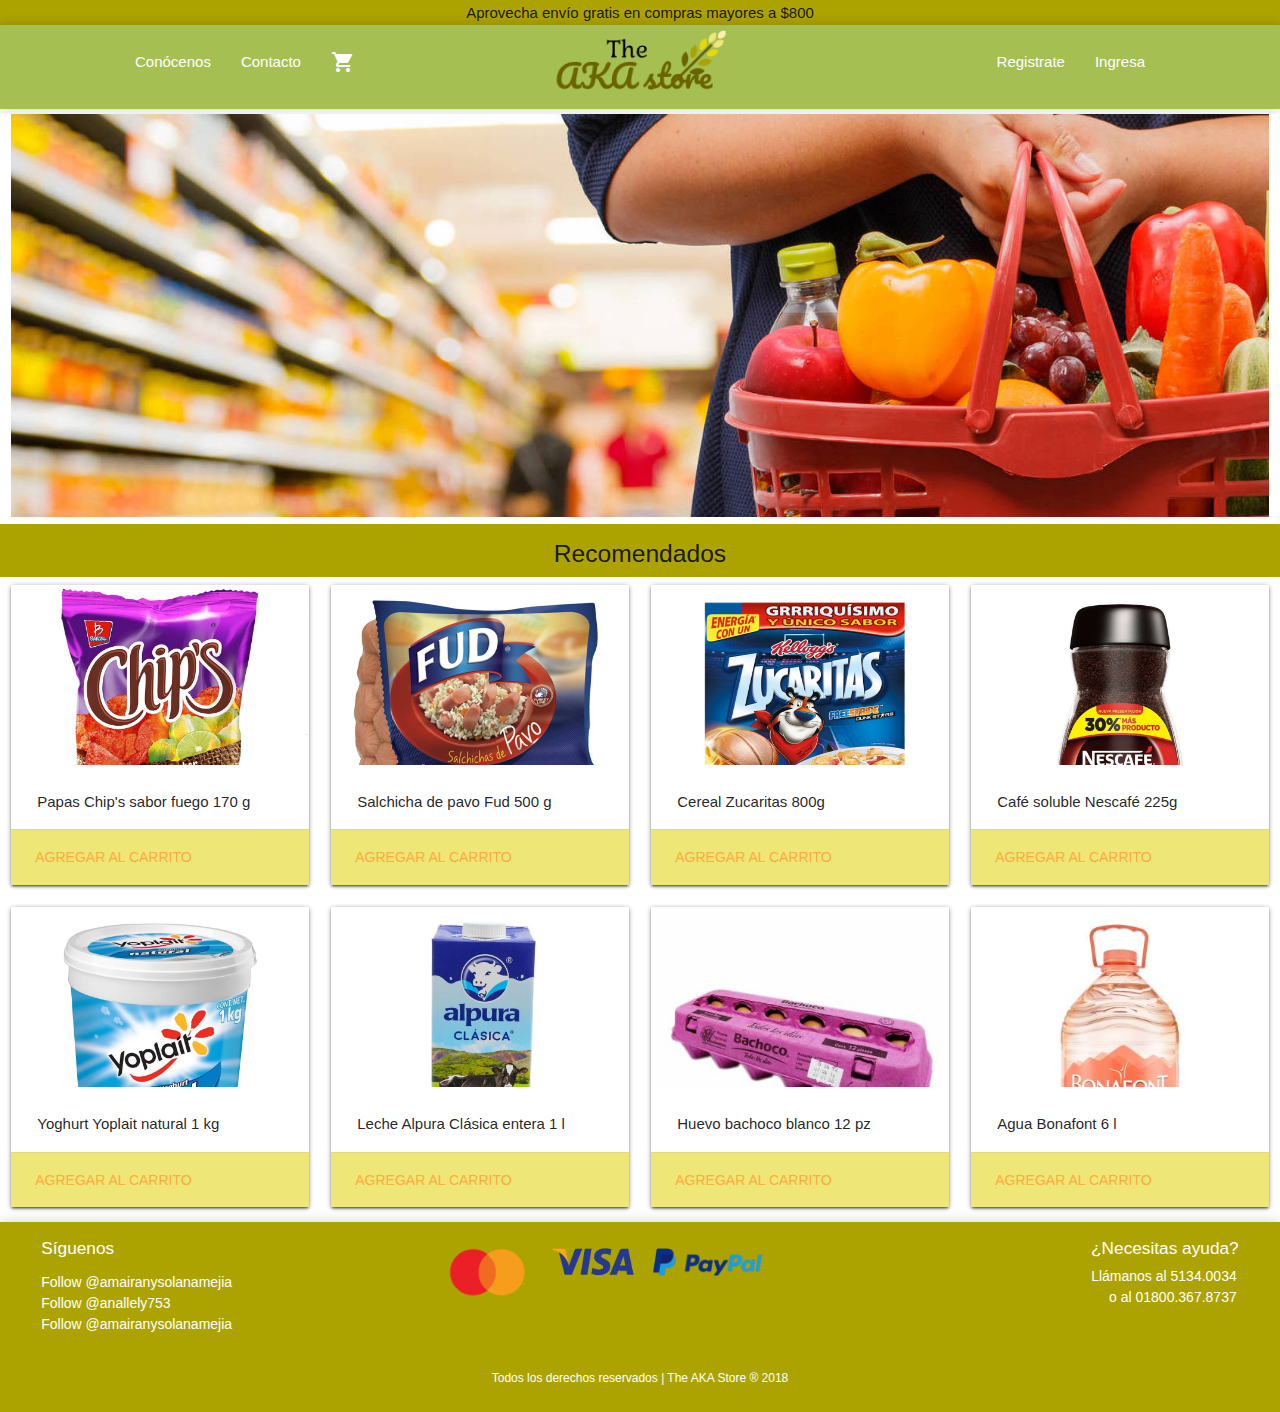
==== index.html @ 75ada883 "first commit" ====
<!DOCTYPE html>
	<html lang="es">
	<head>
		<meta charset="UTF-8">
		<meta  name = "viewport" content="width=device-width,initial-scale=1.0"/>
		<title>Inicio</title>
		<link rel="stylesheet" type="text/css" href="css/materialize.min.css">
		<link rel="stylesheet" href="style.css">
		 <link href="https://fonts.googleapis.com/icon?family=Material+Icons" rel="stylesheet">

	</head>
	<body>
		<header>
		<!--Barra de anuncio pequeño-->
		<div class="row anuncio hide-on-small-only"><p>Aprovecha envío gratis en compras mayores a $800</p></div>

		<!--NavBar-->
		<nav class="nav-extended  z-depth-3 ">
				<div class="nav-wrapper show-on-medium-and-up hide-on-small-only">
					
					<ul class="left">
						<li><a href="conocenos.html">Conócenos</a></li>
						<li><a href="contacto.html">Contacto</a></li>
						<li><a href="carrito.html"><i class="large material-icons">shopping_cart</i></a></li>
					</ul>
					<a href="index.html" class="brand-logo center"><img class="img-responsive" src="img/theaka.png" height="60" width="auto"></a>
					<ul class="right">
						<li><a href="conocenos.html">Registrate</a></li>
						<li><a href="contacto.html">Ingresa</a></li>
					</ul>
				</div>
		</nav>

		<!--Mobile Navbar-->
			<div class="navbarsmall">
			<div class="nav-wrapper hide-on-med-and-up">
				<img class="img-responsive logo1 center" src="img/theaka.png" >
				<a href="#" data-target="slide-out" class="sidenav-trigger right"><i class="material-icons">menu</i></a>
					
				<ul id="slide-out" class="sidenav">
				    <li><div class="user-view">
				    	<div class="row">
				    		<div class="col s6">
				    	<img class="img-responsive logo1 center" src="img/theaka.png" >
				    	</div>
				    	<div class="col s6 right">
				    		<div class="row">
				    		<div class="col s4">	</div>
				    		<div class="col s4">	</div>
						    	<div class="col s4 right">
						    		<a href="carrito.html"><i class=" waves-effect small material-icons">shopping_cart</i></a>
						    	
						    	</div>
						    </div>
				    	
				    	</div>
				   		</div>

				    </div></li>
				    <li><a class="waves-effect" href="#!">Registrate</a></li>
				    <li><a class="waves-effect" href="#!">Ingresa</a></li>
				     <li><div class="divider"></div></li>

				    <li><a class="waves-effect" href="conocenos.html">Conócenos</a></li>
				    <li><a class="waves-effect" href="contacto.html">Contacto</a></li>
				    <li><div class="divider"></div></li>
				</ul>


			</div>
			</div>
		</header>

		<!--Foto de supermercado-->
 		<div class="row foto">
      	<div class="col s12"><img class="responsive-img" src="img/super.jpeg"></div>
  		</div>

  		<div class="row recomendados">	<div class="col s12"><h5>Recomendados</h5></div></div>

  		<!--Primera fila de cards mostrando productos-->
  		<div class="row cards">
  				<!--Card 1-->
  			<div class="col m3 l3 s6">
  				<div class="card">
				    <div class="card small">
				        <div class="card-image">
				          <img class="responsive-img" src="img/chips.jpg">
				        </div>
				        <div class="card-content">
				          <p>Papas Chip's sabor fuego 170 g</p>
				        </div>
				        <div class="cardcolor">
				        <div class="card-action">
				          <a href="#">Agregar al carrito</a>
				        </div>
				        </div>
				    </div>
				 </div>
  			</div>

  			<!--Card 2-->
  			<div class="col m3 l3 s6">
  				<div class="card">
				    <div class="card small">
				        <div class="card-image">
				          <img class="item" src="img/fud.jpg">
				        </div>
				        <div class="card-content">
				          <p>Salchicha de pavo Fud 500 g</p>
				        </div>
				        <div class="cardcolor">
				        <div class="card-action">
				          <a href="#">Agregar al carrito</a>
				        </div>
				        </div>
				    </div>
				 </div>
  			</div>

  				<!--Card 3-->
	  			<div class="col m3 l3 s6">
	  				<div class="card">
					    <div class="card small">
					        <div class="card-image">
					          <img  class=" item" src="img/cereal.jpg">
					        </div>
					        <div class="card-content">
					          <p>Cereal Zucaritas 800g</p>
					        </div>
					        <div class="cardcolor">
				        <div class="card-action">
				          <a href="#">Agregar al carrito</a>
				        </div>
				        </div>
					    </div>
					 </div>
	  			</div>
  		
  			

  			<!--Card 1-->
  			<div class="col m3 l3 s6">
  				<div class="card">
				    <div class="card small">
				        <div class="card-image">
				          <img class="responsive-img" src="img/cafe.jpg">
				        </div>
				        <div class="card-content">
				          <p>Café soluble Nescafé 225g</p>
				        </div>
				        <div class="cardcolor">
				        <div class="card-action">
				          <a href="#">Agregar al carrito</a>
				        </div>
				        </div>
				    </div>
				 </div>
  			</div>

  			<!--Card 1-->
  			<div class="col m3 l3 s6">
  				<div class="card">
				    <div class="card small">
				        <div class="card-image">
				          <img class="responsive-img" src="img/yogurth.jpg">
				        </div>
				        <div class="card-content">
				          <p>Yoghurt Yoplait natural 1 kg</p>
				        </div>
				        <div class="cardcolor">
				        <div class="card-action">
				          <a href="#">Agregar al carrito</a>
				        </div>
				        </div>
				    </div>
				 </div>
  			</div>

  			<!--Card 1-->
  			<div class="col m3 l3 s6">
  				<div class="card">
				    <div class="card small">
				        <div class="card-image">
				          <img class="responsive-img" src="img/leche.jpg">
				        </div>
				        <div class="card-content">
				          <p>Leche Alpura Clásica entera 1 l</p>
				        </div>
				        <div class="cardcolor">
				        <div class="card-action">
				          <a href="#">Agregar al carrito</a>
				        </div>
				        </div>
				    </div>
				 </div>
  			</div>

  			<!--Card 1-->
  			<div class="col m3 l3 s6">
  				<div class="card">
				    <div class="card small">
				        <div class="card-image">
				          <img class="responsive-img" src="img/huevo1.jpg">
				        </div>
				        <div class="card-content">
				          <p>Huevo bachoco blanco 12 pz</p>
				        </div>
				        <div class="cardcolor">
				        <div class="card-action">
				          <a href="#">Agregar al carrito</a>
				        </div>
				        </div>
				    </div>
				 </div>
  			</div>


  			<!--Card 1-->
  			<div class="col m3 l3 s6">
  				<div class="card">
				    <div class="card small">
				        <div class="card-image">
				          <img class="responsive-img" src="img/agua.jpg">
				        </div>
				        <div class="card-content">
				          <p>Agua Bonafont 6 l</p>
				        </div>
				       <div class="cardcolor">
				        <div class="card-action">
				          <a href="#">Agregar al carrito</a>
				        </div>
				        </div>
				    </div>
				 </div>
  			</div>

  		</div>
		
		<footer class="page-footer z-depth-3">
				<div class="row">
					<div class="col l4 s12">
						<h6 class="white-text">Síguenos</h6>
						<ul>
							<a class="github-button" href="https://github.com/amairanysolanamejia" aria-label="Follow @amairanysolanamejia on GitHub">Follow @amairanysolanamejia</a><br>
							<a class="github-button" href="https://github.com/anallely753" aria-label="Follow @amairanysolanamejia on GitHub">Follow @anallely753</a><br>
							<a class="github-button" href="https://github.com/amairanysolanamejia" aria-label="Follow @amairanysolanamejia on GitHub">Follow @amairanysolanamejia</a>
						</ul>
					</div>
					<div class="col l4 s12">
						<div class="row pagos">
							<div class="col s3"><img class="responsive-img" src="img/mastercard.png" height="30" width="auto"></div>				
							<div class="col s3"><img src="img/visa.png" height="30" width="auto"></div>
							<div class="col s3"><img src="img/paypal.png" height="30" width="auto"></div>
						</div>						
					</div>
					<div class="col l4 s12 ayuda">
						<h6 class="white-text">¿Necesitas ayuda?</h6>
						<p class="white-text">Llámanos al 5134.0034<br>
						o al 01800.367.8737</p>
					</div>
				</div>
			<div class="row todos center white-text">
					 Todos los derechos reservados  |  The AKA Store ® 2018 
			</div>
		</footer>

	</body>
	<script type="text/javascript" src="js/jquery-3.3.1.js"></script>
	<script type="text/javascript" src="js/materialize.min.js"></script>
	<script type="text/javascript" src="js/app.js"></script>
	</html>
---- style.css ----
body{
	background-color: white;
}
footer{
background-color: #A5BF52;
}
.api{
	padding: 20px;
}
.margen{
	margin-left: 120px;
	margin-right: 120px;
	background-color: #eee677;
}

.verde{
	background-color: #eee677;
}
.fixed{
	position: fixed;
}
.anuncio{
	background-color:#ada300;
	height: 25px;
	margin: 0px;
	text-align: center;
}

a{
	font-size: 14px;
	color: white;
}

h4{
	color: black;
}
.nav-extended {
    font-size: 14px;
    color: black;
    margin: 0px;
  	background-color: #A5BF52;
  	padding-left: 120px;
  	padding-right: 120px;
  	padding-top: 5px;
  	padding-bottom: 5px;
  }

p{
	margin: 0px;
	padding: 2px;
}

.pink{
	height: 30px;
}

.nosotros{
	margin-left: 120px;
	margin-top: 60px;
	text-align: justify;

}

  .foto{
  	background-color: white;
 	margin-top: 5px;
 	margin-bottom: 0px;
  }

  .recomendados{
  	background-color:#ada300;
  	margin: 0px;
  }

  h5{
  	text-align: center;
  }

  .cards{
  	margin: 0px;
  }

.item{
	max-height: 250px;
	min-height: 100px;
	width: auto;
}

.about{
	background-color: #eee677;
	margin: 0px;
	padding: 0px;
	height: 70px;
}

.texto{
	text-align: center;
	font-size: 20px;
}

.fotos1{
	margin: 10px;
}

.page-footer {
    font-size: 14px;
    color: black;
    margin: 0px;
  	background-color: #ada300;
  	padding-left: 30px;
  	padding-right: 30px;
  	padding-top: 5px;
  	padding-bottom: 5px;
  }

.cardcolor{
	font-style: bold;
	background-color: #eee677;
}

.todos{
	padding: 0px;
	float: center;
	font-size: 12px;
}

.ayuda{
	text-align:right;
}

.pagos{
	padding-top: 20px;
	align-content: center;
	float: center;
}

h6{
	font-style: bold;
}

.navbarsmall{
	font-size: 14px;
    color: black;
    margin: 0px;
  	background-color: #A5BF52;
  	padding-left: 30px;
  	padding-right: 30px;
  	padding-top: 5px;
  	padding-bottom: 5px;
  	align-content: center;
}

.sidenav{
	background-color: #ada300;
}

.userview{
	align-content: center;
}

.logo1{
	align-content: center;
	float: center;
	text-align: center;
}

.val{
	padding-left: 80px;
}
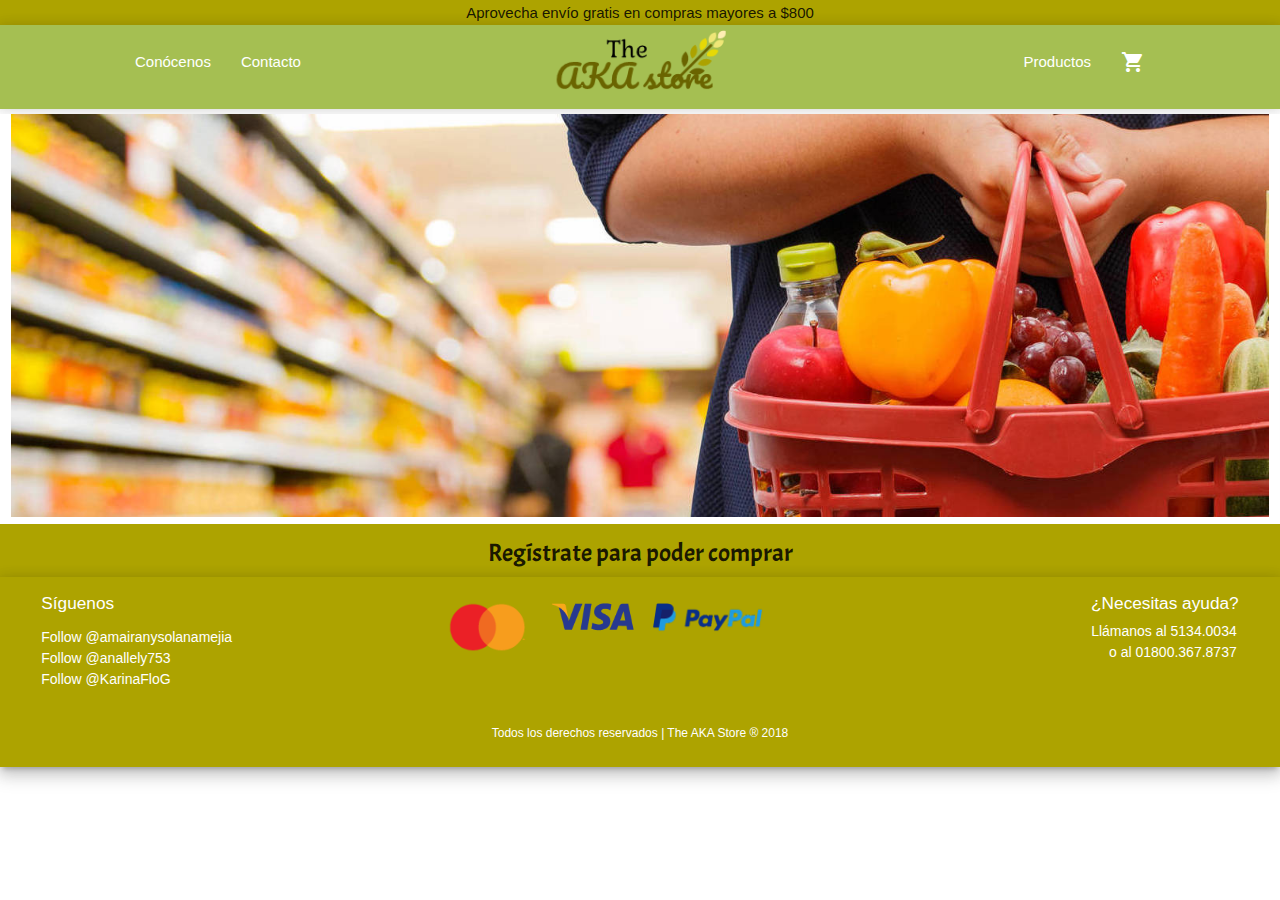
==== commit 0db56b89: "Responsividad y carrito" ====
--- a/index.html
+++ b/index.html
@@ -7,6 +7,12 @@
 		<link rel="stylesheet" type="text/css" href="css/materialize.min.css">
 		<link rel="stylesheet" href="style.css">
 		 <link href="https://fonts.googleapis.com/icon?family=Material+Icons" rel="stylesheet">
+		 <script async defer src="https://buttons.github.io/buttons.js"></script>
+
+
+		 <!--GOOGLE FONTS-->
+		 <link href="https://fonts.googleapis.com/css?family=Dosis" rel="stylesheet"> 
+		 <link href="https://fonts.googleapis.com/css?family=Acme|Dosis" rel="stylesheet"> 
 
 	</head>
 	<body>
@@ -21,12 +27,11 @@
 					<ul class="left">
 						<li><a href="conocenos.html">Conócenos</a></li>
 						<li><a href="contacto.html">Contacto</a></li>
-						<li><a href="carrito.html"><i class="large material-icons">shopping_cart</i></a></li>
 					</ul>
 					<a href="index.html" class="brand-logo center"><img class="img-responsive" src="img/theaka.png" height="60" width="auto"></a>
 					<ul class="right">
-						<li><a href="conocenos.html">Registrate</a></li>
-						<li><a href="contacto.html">Ingresa</a></li>
+						<li><a href="contacto.html">Productos</a></li>
+						<li><a href="cart.html"><i class="large material-icons">shopping_cart</i></a></li>
 					</ul>
 				</div>
 		</nav>
@@ -48,7 +53,7 @@
 				    		<div class="col s4">	</div>
 				    		<div class="col s4">	</div>
 						    	<div class="col s4 right">
-						    		<a href="carrito.html"><i class=" waves-effect small material-icons">shopping_cart</i></a>
+						    		<a href="cart.html"><i class=" waves-effect small material-icons">shopping_cart</i></a>
 						    	
 						    	</div>
 						    </div>
@@ -57,12 +62,10 @@
 				   		</div>
 
 				    </div></li>
-				    <li><a class="waves-effect" href="#!">Registrate</a></li>
-				    <li><a class="waves-effect" href="#!">Ingresa</a></li>
-				     <li><div class="divider"></div></li>
+				   
+				    <li><a class="waves-effect" href="contacto.html">Contacto</a></li>
+				    <li><a class="waves-effect" href="conocenos.html">Conócenos</a></li>
 
-				    <li><a class="waves-effect" href="conocenos.html">Conócenos</a></li>
-				    <li><a class="waves-effect" href="contacto.html">Contacto</a></li>
 				    <li><div class="divider"></div></li>
 				</ul>
 
@@ -76,166 +79,10 @@
       	<div class="col s12"><img class="responsive-img" src="img/super.jpeg"></div>
   		</div>
 
-  		<div class="row recomendados">	<div class="col s12"><h5>Recomendados</h5></div></div>
-
-  		<!--Primera fila de cards mostrando productos-->
-  		<div class="row cards">
-  				<!--Card 1-->
-  			<div class="col m3 l3 s6">
-  				<div class="card">
-				    <div class="card small">
-				        <div class="card-image">
-				          <img class="responsive-img" src="img/chips.jpg">
-				        </div>
-				        <div class="card-content">
-				          <p>Papas Chip's sabor fuego 170 g</p>
-				        </div>
-				        <div class="cardcolor">
-				        <div class="card-action">
-				          <a href="#">Agregar al carrito</a>
-				        </div>
-				        </div>
-				    </div>
-				 </div>
-  			</div>
-
-  			<!--Card 2-->
-  			<div class="col m3 l3 s6">
-  				<div class="card">
-				    <div class="card small">
-				        <div class="card-image">
-				          <img class="item" src="img/fud.jpg">
-				        </div>
-				        <div class="card-content">
-				          <p>Salchicha de pavo Fud 500 g</p>
-				        </div>
-				        <div class="cardcolor">
-				        <div class="card-action">
-				          <a href="#">Agregar al carrito</a>
-				        </div>
-				        </div>
-				    </div>
-				 </div>
-  			</div>
-
-  				<!--Card 3-->
-	  			<div class="col m3 l3 s6">
-	  				<div class="card">
-					    <div class="card small">
-					        <div class="card-image">
-					          <img  class=" item" src="img/cereal.jpg">
-					        </div>
-					        <div class="card-content">
-					          <p>Cereal Zucaritas 800g</p>
-					        </div>
-					        <div class="cardcolor">
-				        <div class="card-action">
-				          <a href="#">Agregar al carrito</a>
-				        </div>
-				        </div>
-					    </div>
-					 </div>
-	  			</div>
-  		
-  			
-
-  			<!--Card 1-->
-  			<div class="col m3 l3 s6">
-  				<div class="card">
-				    <div class="card small">
-				        <div class="card-image">
-				          <img class="responsive-img" src="img/cafe.jpg">
-				        </div>
-				        <div class="card-content">
-				          <p>Café soluble Nescafé 225g</p>
-				        </div>
-				        <div class="cardcolor">
-				        <div class="card-action">
-				          <a href="#">Agregar al carrito</a>
-				        </div>
-				        </div>
-				    </div>
-				 </div>
-  			</div>
-
-  			<!--Card 1-->
-  			<div class="col m3 l3 s6">
-  				<div class="card">
-				    <div class="card small">
-				        <div class="card-image">
-				          <img class="responsive-img" src="img/yogurth.jpg">
-				        </div>
-				        <div class="card-content">
-				          <p>Yoghurt Yoplait natural 1 kg</p>
-				        </div>
-				        <div class="cardcolor">
-				        <div class="card-action">
-				          <a href="#">Agregar al carrito</a>
-				        </div>
-				        </div>
-				    </div>
-				 </div>
-  			</div>
-
-  			<!--Card 1-->
-  			<div class="col m3 l3 s6">
-  				<div class="card">
-				    <div class="card small">
-				        <div class="card-image">
-				          <img class="responsive-img" src="img/leche.jpg">
-				        </div>
-				        <div class="card-content">
-				          <p>Leche Alpura Clásica entera 1 l</p>
-				        </div>
-				        <div class="cardcolor">
-				        <div class="card-action">
-				          <a href="#">Agregar al carrito</a>
-				        </div>
-				        </div>
-				    </div>
-				 </div>
-  			</div>
-
-  			<!--Card 1-->
-  			<div class="col m3 l3 s6">
-  				<div class="card">
-				    <div class="card small">
-				        <div class="card-image">
-				          <img class="responsive-img" src="img/huevo1.jpg">
-				        </div>
-				        <div class="card-content">
-				          <p>Huevo bachoco blanco 12 pz</p>
-				        </div>
-				        <div class="cardcolor">
-				        <div class="card-action">
-				          <a href="#">Agregar al carrito</a>
-				        </div>
-				        </div>
-				    </div>
-				 </div>
-  			</div>
+  		<div class="row recomendados">	<div class="col s12"><h5>Regístrate para poder comprar</h5></div></div>
 
 
-  			<!--Card 1-->
-  			<div class="col m3 l3 s6">
-  				<div class="card">
-				    <div class="card small">
-				        <div class="card-image">
-				          <img class="responsive-img" src="img/agua.jpg">
-				        </div>
-				        <div class="card-content">
-				          <p>Agua Bonafont 6 l</p>
-				        </div>
-				       <div class="cardcolor">
-				        <div class="card-action">
-				          <a href="#">Agregar al carrito</a>
-				        </div>
-				        </div>
-				    </div>
-				 </div>
-  			</div>
-
-  		</div>
+  		
 		
 		<footer class="page-footer z-depth-3">
 				<div class="row">
@@ -244,7 +91,8 @@
 						<ul>
 							<a class="github-button" href="https://github.com/amairanysolanamejia" aria-label="Follow @amairanysolanamejia on GitHub">Follow @amairanysolanamejia</a><br>
 							<a class="github-button" href="https://github.com/anallely753" aria-label="Follow @amairanysolanamejia on GitHub">Follow @anallely753</a><br>
-							<a class="github-button" href="https://github.com/amairanysolanamejia" aria-label="Follow @amairanysolanamejia on GitHub">Follow @amairanysolanamejia</a>
+							<!-- Place this tag where you want the button to render. -->
+<a class="github-button" href="https://github.com/KarinaFloG" aria-label="Follow @KarinaFloG on GitHub">Follow @KarinaFloG</a>
 						</ul>
 					</div>
 					<div class="col l4 s12">
--- a/style.css
+++ b/style.css
@@ -1,6 +1,14 @@
+/*GOOGLE FONTS*/
+
 body{
 	background-color: white;
 }
+
+.prod{
+	height: 50%;
+	width: auto;
+}
+
 footer{
 background-color: #A5BF52;
 }
@@ -54,6 +62,10 @@
 	height: 30px;
 }
 
+.product{
+		font-family: 'Dosis', sans-serif; 
+}
+
 .nosotros{
 	margin-left: 120px;
 	margin-top: 60px;
@@ -70,6 +82,7 @@
   .recomendados{
   	background-color:#ada300;
   	margin: 0px;
+  	font-family: 'Acme', sans-serif;
   }
 
   h5{
@@ -91,6 +104,11 @@
 	margin: 0px;
 	padding: 0px;
 	height: 70px;
+	font-family: 'Acme', sans-serif;
+}
+
+h4{
+	font-family: 'Acme', sans-serif;
 }
 
 .texto{
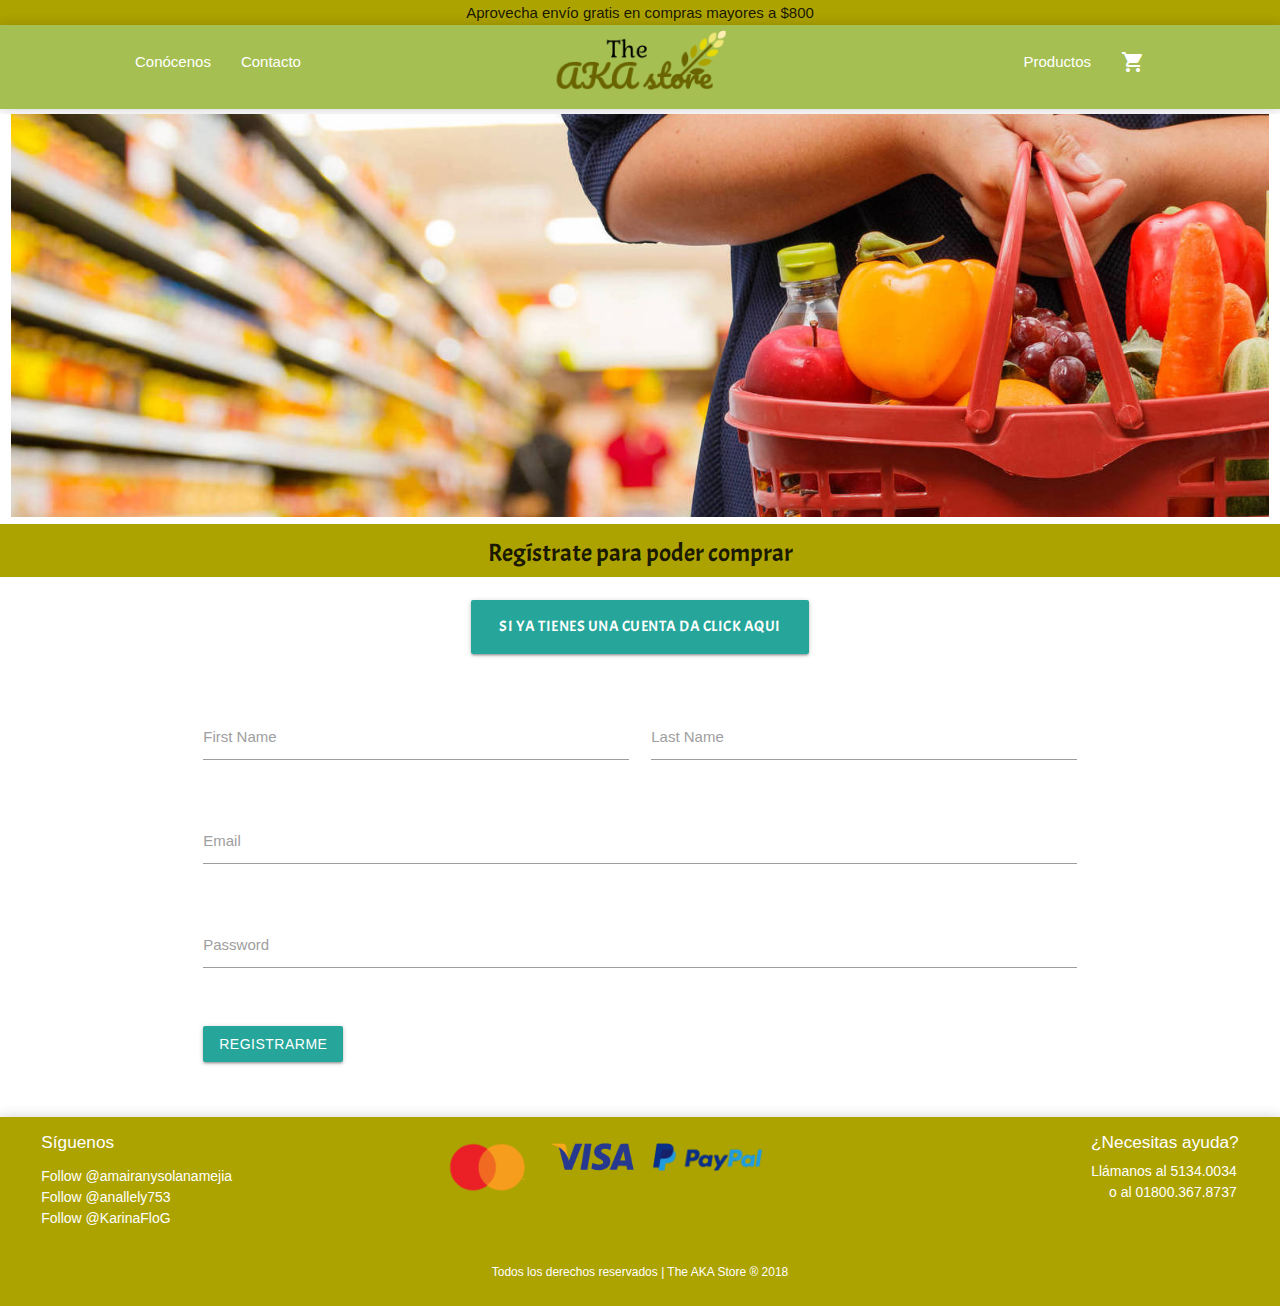
==== commit 130ca442: "Pagina inicial de registro" ====
--- a/index.html
+++ b/index.html
@@ -79,9 +79,48 @@
       	<div class="col s12"><img class="responsive-img" src="img/super.jpeg"></div>
   		</div>
 
-  		<div class="row recomendados">	<div class="col s12"><h5>Regístrate para poder comprar</h5></div></div>
+  		<div class="row recomendados">	<div class="col s12"><h5>Regístrate para poder comprar</h5></div></div><br>
 
+  		<div class="largo">
+  		<a class="waves-effect waves-light btn-large" href="ingresa.html">Si ya tienes una cuenta da click aqui</a>
+  		</div>
 
+  		<div class="container">
+  		<div class="row">
+  			<br><br>
+    <form class="col s12">
+      <div class="row">
+        <div class="input-field col s6">
+          <input id="last_name" type="text" class="validate">
+          <label for="last_name">First Name</label>
+        </div>
+        <div class="input-field col s6">
+          <input id="last_name" type="text" class="validate">
+          <label for="last_name">Last Name</label>
+        </div>
+      </div>
+      <div class="row">
+        <div class="input-field col s12">
+          <input id="email" type="email" class="validate">
+          <label for="email">Email</label>
+        </div>
+      </div>
+      <div class="row">
+        <div class="input-field col s12">
+          <input id="password" type="password" class="validate">
+          <label for="password">Password</label>
+        </div>
+      </div>
+      <div class="row">
+        <div class="input-field col s12">
+          
+<a class="waves-effect waves-light btn">Registrarme</a>
+        </div>
+      </div>
+    </form>
+  </div>
+  </div>
+        
   		
 		
 		<footer class="page-footer z-depth-3">
--- a/style.css
+++ b/style.css
@@ -87,6 +87,13 @@
 
   h5{
   	text-align: center;
+  }
+
+  .largo{
+  	float: center;
+  	align-content: center;
+  	text-align: center;
+  		font-family: 'Acme', sans-serif;
   }
 
   .cards{
